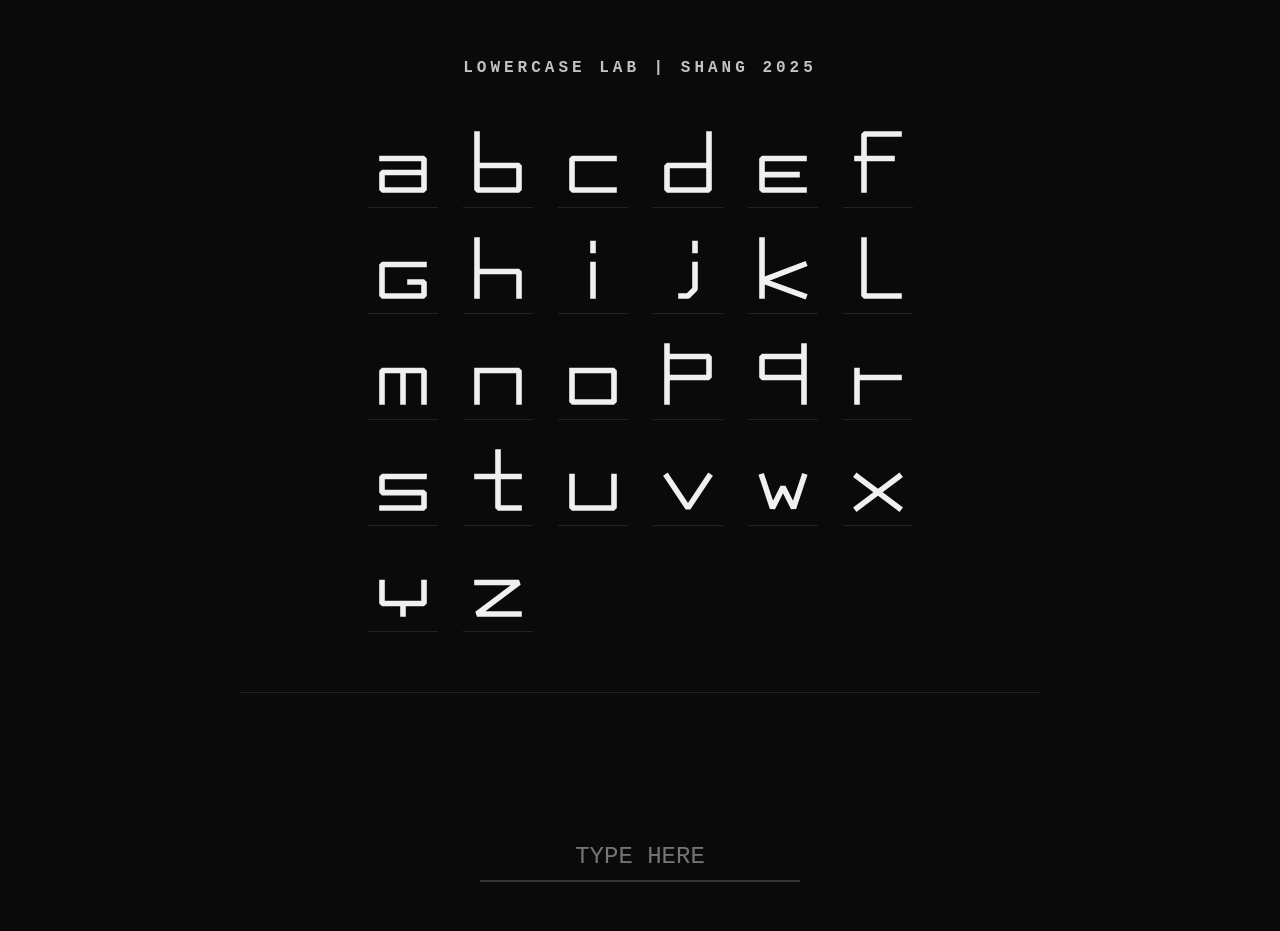
==== index.html @ 4e5b0068 "lowercase" ====
<!DOCTYPE html>
<html lang="en">
  <head>
    <meta charset="UTF-8" />
    <meta name="viewport" content="width=device-width, initial-scale=1.0" />
    <title>lowercase - SHANG</title>
    <style>
      :root {
        --bg-color: #0a0a0a;
        --stroke-color: #f0f0f0;
        --accent-color: #00d2ff;
        --stroke-width: 8px;
        --size: 70px;
      }

      body {
        background-color: var(--bg-color);
        font-family: "Courier New", monospace;
        display: flex;
        flex-direction: column;
        align-items: center;
        padding: 40px;
        color: #888;
      }

      h1 {
        color: var(--stroke-color);
        font-size: 16px;
        text-transform: uppercase;
        letter-spacing: 4px;
        margin-bottom: 50px;
        opacity: 0.8;
      }

      .alphabet-grid {
        display: grid;
        grid-template-columns: repeat(6, 1fr);
        gap: 25px;
        margin-bottom: 60px;
      }

      .char-card {
        width: var(--size);
        height: var(--size);
        border-bottom: 1px solid #222;
        display: flex;
        justify-content: center;
        align-items: flex-end;
        padding-bottom: 10px;
        transition: transform 0.2s;
      }

      .char-card:hover {
        transform: translateY(-5px);
      }

      svg {
        width: 100%;
        height: 100%;
        overflow: visible;
      }

      path,
      line,
      polyline {
        fill: none;
        stroke: var(--stroke-color);
        stroke-width: var(--stroke-width);
        stroke-linecap: square;
        stroke-linejoin: bevel;
        transition: stroke 0.3s ease;
      }

      .char-card:hover path,
      .char-card:hover line {
        stroke: var(--accent-color);
        filter: drop-shadow(0 0 4px var(--accent-color));
      }

      .playground {
        width: 100%;
        max-width: 800px;
        border-top: 1px solid #222;
        padding-top: 40px;
        text-align: center;
      }

      .input-display {
        display: flex;
        flex-wrap: wrap;
        justify-content: center;
        align-items: flex-end;
        gap: 4px;
        min-height: 80px;
        margin-bottom: 20px;
      }

      .input-display div {
        width: 40px;
        height: 60px;
      }

      input {
        background: transparent;
        border: none;
        border-bottom: 2px solid #333;
        color: var(--stroke-color);
        font-size: 24px;
        text-align: center;
        padding: 10px;
        outline: none;
        font-family: monospace;
        width: 300px;
        transition: border-color 0.3s;
      }

      input:focus {
        border-color: var(--accent-color);
      }
    </style>
  </head>
  <body>
    <h1>lowercase lab | SHANG 2025</h1>

    <div class="alphabet-grid" id="grid"></div>

    <div class="playground">
      <div class="input-display" id="display"></div>
      <input
        type="text"
        id="texter"
        placeholder="TYPE HERE"
        maxlength="20"
        autocomplete="off"
      />
    </div>

    <script>
      /* 
           UNIFORM WIDTH LOGIC:
           Every letter (except pure vertical strokes i/j) must fill 
           Left X: 20 to Right X: 80.
           
           This standardizes the 'visual block' of the font.
           p and q bowl: Moved up to Y=25 to Y=55 (maintained from prev request).
        */

      const alphabet = {
        a: '<path d="M20 45 H80 V90 H20 V65 H80" />',
        b: '<path d="M20 10 V90 H80 V55 H20" />',
        c: '<path d="M80 45 H20 V90 H80" />',
        d: '<path d="M80 10 V90 H20 V55 H80" />',
        e: '<path d="M80 90 H20 V45 H80 M20 68 H70" />',
        f: '<path d="M30 90 V10 H80 M20 45 H70" />', // Extended bars
        g: '<path d="M80 45 H20 V90 H80 V70 H60" />',
        h: '<path d="M20 10 V90 M20 55 H80 V90" />',

        // i and j: Maintained as lines, centered
        i: '<path d="M50 45 V90 M50 15 V25" />',
        j: '<path d="M60 45 V80 L50 90 H40 M60 15 V25" />',

        k: '<path d="M20 10 V90 M80 45 L20 68 L80 90" />', // Stretched width
        l: '<path d="M30 10 V90 H80" />', // Widened base
        m: '<path d="M20 90 V45 H50 V90 M50 45 H80 V90" />', // Compressed to fit 20-80
        n: '<path d="M20 45 V90 M20 45 H80 V90" />',
        o: '<path d="M20 45 H80 V90 H20 V45" />',

        // p and q: High-waisted (y25-55) + Wide (x20-80)
        p: '<path d="M20 90 V10 M20 25 H80 V55 H20" />',
        q: '<path d="M80 90 V10 M80 25 H20 V55 H80" />',

        r: '<path d="M20 45 V90 M20 55 H80" />', // Extended arm
        s: '<path d="M80 45 H20 V68 H80 V90 H20" />',
        t: '<path d="M50 10 V90 H80 M20 45 H80" />', // Extended crossbar
        u: '<path d="M20 45 V90 H80 V45" />',
        v: '<path d="M20 45 L50 90 L80 45" />',
        w: '<path d="M20 45 L35 90 L50 60 L65 90 L80 45" />', // Compressed to fit 20-80
        x: '<path d="M20 45 L80 90 M80 45 L20 90" />',
        y: '<path d="M20 45 V75 H80 V45 M50 75 V90" />',
        z: '<path d="M20 45 H80 L20 90 H80" />',
      };

      const grid = document.getElementById("grid");
      const input = document.getElementById("texter");
      const display = document.getElementById("display");

      // Render Grid
      Object.keys(alphabet).forEach((key) => {
        const card = document.createElement("div");
        card.className = "char-card";
        card.innerHTML = `<svg viewBox="0 0 100 100">${alphabet[key]}</svg>`;
        grid.appendChild(card);
      });

      // Interactive Typer
      input.addEventListener("input", (e) => {
        const val = e.target.value.toLowerCase();
        display.innerHTML = "";
        for (let char of val) {
          if (alphabet[char]) {
            const div = document.createElement("div");
            div.innerHTML = `<svg viewBox="0 0 100 100">${alphabet[char]}</svg>`;
            display.appendChild(div);
          } else if (char === " ") {
            const space = document.createElement("div");
            space.style.width = "20px";
            display.appendChild(space);
          }
        }
      });
    </script>
  </body>
</html>
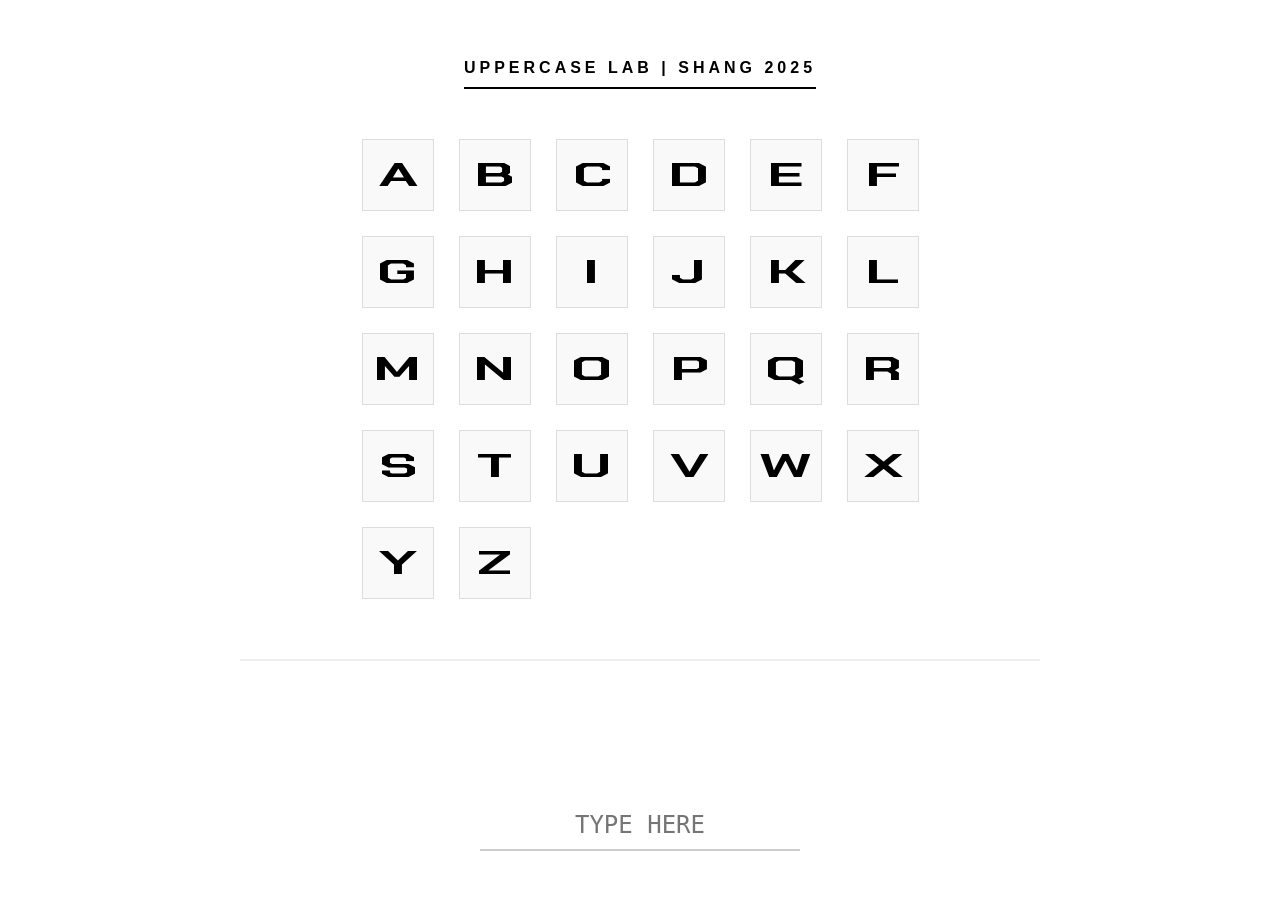
==== commit 2d2a4589: "UPPERCASE" ====
--- a/index.html
+++ b/index.html
@@ -3,24 +3,32 @@
   <head>
     <meta charset="UTF-8" />
     <meta name="viewport" content="width=device-width, initial-scale=1.0" />
-    <title>lowercase - SHANG</title>
+    <title>UPPERCASE - SHANG</title>
+
+    <!-- Import Font from UPPERCASE.html -->
     <style>
+      @import url("https://fonts.googleapis.com/css2?family=Chakra+Petch:wght@700&display=swap");
+
       :root {
-        --bg-color: #0a0a0a;
-        --stroke-color: #f0f0f0;
+        /* Colors updated to White Background / Black Text */
+        --bg-color: #ffffff;
+        --stroke-color: #000000;
         --accent-color: #00d2ff;
-        --stroke-width: 8px;
+        --card-bg-hover: #000000;
+        --text-hover: #ffffff;
         --size: 70px;
       }
 
       body {
         background-color: var(--bg-color);
-        font-family: "Courier New", monospace;
+        /* Font for UI elements (not the display font) */
+        font-family: "Helvetica Neue", Helvetica, Arial, sans-serif;
         display: flex;
         flex-direction: column;
         align-items: center;
         padding: 40px;
-        color: #888;
+        color: #333;
+        transition: background-color 0.3s, color 0.3s;
       }
 
       h1 {
@@ -29,9 +37,12 @@
         text-transform: uppercase;
         letter-spacing: 4px;
         margin-bottom: 50px;
-        opacity: 0.8;
+        font-weight: bold;
+        border-bottom: 2px solid var(--stroke-color);
+        padding-bottom: 10px;
       }
 
+      /* GRID LAYOUT from LOWERCASE.html */
       .alphabet-grid {
         display: grid;
         grid-template-columns: repeat(6, 1fr);
@@ -42,45 +53,47 @@
       .char-card {
         width: var(--size);
         height: var(--size);
-        border-bottom: 1px solid #222;
+        border: 1px solid #ddd; /* Lighter border for white mode */
         display: flex;
         justify-content: center;
-        align-items: flex-end;
-        padding-bottom: 10px;
-        transition: transform 0.2s;
+        align-items: center;
+        transition: transform 0.2s, background-color 0.2s, border-color 0.2s;
+        background: #f9f9f9;
+        overflow: hidden;
       }
 
       .char-card:hover {
         transform: translateY(-5px);
+        background-color: var(--card-bg-hover);
+        border-color: var(--card-bg-hover);
       }
 
-      svg {
-        width: 100%;
-        height: 100%;
-        overflow: visible;
+      /* THE FONT STYLE from UPPERCASE.html */
+      .tech-char {
+        font-family: "Chakra Petch", sans-serif;
+        font-weight: 700;
+        font-size: 40px; /* Adjusted to fit the card size */
+        color: var(--stroke-color);
+
+        /* The specific transform requested */
+        transform: scale(1.5, 0.8);
+
+        /* Clean rendering */
+        text-shadow: none;
+        -webkit-font-smoothing: antialiased;
+        pointer-events: none; /* Let clicks pass to card */
+        transition: color 0.2s;
       }
 
-      path,
-      line,
-      polyline {
-        fill: none;
-        stroke: var(--stroke-color);
-        stroke-width: var(--stroke-width);
-        stroke-linecap: square;
-        stroke-linejoin: bevel;
-        transition: stroke 0.3s ease;
+      .char-card:hover .tech-char {
+        color: var(--text-hover);
       }
 
-      .char-card:hover path,
-      .char-card:hover line {
-        stroke: var(--accent-color);
-        filter: drop-shadow(0 0 4px var(--accent-color));
-      }
-
+      /* PLAYGROUND SECTION from LOWERCASE.html */
       .playground {
         width: 100%;
         max-width: 800px;
-        border-top: 1px solid #222;
+        border-top: 2px solid #eee;
         padding-top: 40px;
         text-align: center;
       }
@@ -90,20 +103,24 @@
         flex-wrap: wrap;
         justify-content: center;
         align-items: flex-end;
-        gap: 4px;
+        gap: 10px; /* Slightly more gap for the wide font */
         min-height: 80px;
         margin-bottom: 20px;
       }
 
+      /* Container for typed letters */
       .input-display div {
-        width: 40px;
+        width: 50px;
         height: 60px;
+        display: flex;
+        justify-content: center;
+        align-items: center;
       }
 
       input {
         background: transparent;
         border: none;
-        border-bottom: 2px solid #333;
+        border-bottom: 2px solid #ccc;
         color: var(--stroke-color);
         font-size: 24px;
         text-align: center;
@@ -112,15 +129,16 @@
         font-family: monospace;
         width: 300px;
         transition: border-color 0.3s;
+        text-transform: uppercase;
       }
 
       input:focus {
-        border-color: var(--accent-color);
+        border-color: var(--stroke-color);
       }
     </style>
   </head>
   <body>
-    <h1>lowercase lab | SHANG 2025</h1>
+    <h1>UPPERCASE LAB | SHANG 2025</h1>
 
     <div class="alphabet-grid" id="grid"></div>
 
@@ -136,75 +154,37 @@
     </div>
 
     <script>
-      /* 
-           UNIFORM WIDTH LOGIC:
-           Every letter (except pure vertical strokes i/j) must fill 
-           Left X: 20 to Right X: 80.
-           
-           This standardizes the 'visual block' of the font.
-           p and q bowl: Moved up to Y=25 to Y=55 (maintained from prev request).
-        */
-
-      const alphabet = {
-        a: '<path d="M20 45 H80 V90 H20 V65 H80" />',
-        b: '<path d="M20 10 V90 H80 V55 H20" />',
-        c: '<path d="M80 45 H20 V90 H80" />',
-        d: '<path d="M80 10 V90 H20 V55 H80" />',
-        e: '<path d="M80 90 H20 V45 H80 M20 68 H70" />',
-        f: '<path d="M30 90 V10 H80 M20 45 H70" />', // Extended bars
-        g: '<path d="M80 45 H20 V90 H80 V70 H60" />',
-        h: '<path d="M20 10 V90 M20 55 H80 V90" />',
-
-        // i and j: Maintained as lines, centered
-        i: '<path d="M50 45 V90 M50 15 V25" />',
-        j: '<path d="M60 45 V80 L50 90 H40 M60 15 V25" />',
-
-        k: '<path d="M20 10 V90 M80 45 L20 68 L80 90" />', // Stretched width
-        l: '<path d="M30 10 V90 H80" />', // Widened base
-        m: '<path d="M20 90 V45 H50 V90 M50 45 H80 V90" />', // Compressed to fit 20-80
-        n: '<path d="M20 45 V90 M20 45 H80 V90" />',
-        o: '<path d="M20 45 H80 V90 H20 V45" />',
-
-        // p and q: High-waisted (y25-55) + Wide (x20-80)
-        p: '<path d="M20 90 V10 M20 25 H80 V55 H20" />',
-        q: '<path d="M80 90 V10 M80 25 H20 V55 H80" />',
-
-        r: '<path d="M20 45 V90 M20 55 H80" />', // Extended arm
-        s: '<path d="M80 45 H20 V68 H80 V90 H20" />',
-        t: '<path d="M50 10 V90 H80 M20 45 H80" />', // Extended crossbar
-        u: '<path d="M20 45 V90 H80 V45" />',
-        v: '<path d="M20 45 L50 90 L80 45" />',
-        w: '<path d="M20 45 L35 90 L50 60 L65 90 L80 45" />', // Compressed to fit 20-80
-        x: '<path d="M20 45 L80 90 M80 45 L20 90" />',
-        y: '<path d="M20 45 V75 H80 V45 M50 75 V90" />',
-        z: '<path d="M20 45 H80 L20 90 H80" />',
-      };
-
+      // We simply generate A-Z since we are using a Web Font now
+      const chars = "ABCDEFGHIJKLMNOPQRSTUVWXYZ".split("");
       const grid = document.getElementById("grid");
       const input = document.getElementById("texter");
       const display = document.getElementById("display");
 
       // Render Grid
-      Object.keys(alphabet).forEach((key) => {
+      chars.forEach((char) => {
         const card = document.createElement("div");
         card.className = "char-card";
-        card.innerHTML = `<svg viewBox="0 0 100 100">${alphabet[key]}</svg>`;
+        // Using the class 'tech-char' to apply the UPPERCASE style logic
+        card.innerHTML = `<span class="tech-char">${char}</span>`;
         grid.appendChild(card);
       });
 
       // Interactive Typer
       input.addEventListener("input", (e) => {
-        const val = e.target.value.toLowerCase();
+        // Force Uppercase
+        const val = e.target.value.toUpperCase();
         display.innerHTML = "";
+
         for (let char of val) {
-          if (alphabet[char]) {
+          if (char === " ") {
+            const space = document.createElement("div");
+            space.style.width = "30px";
+            display.appendChild(space);
+          } else {
             const div = document.createElement("div");
-            div.innerHTML = `<svg viewBox="0 0 100 100">${alphabet[char]}</svg>`;
+            // Apply the same font class to the typed text
+            div.innerHTML = `<span class="tech-char">${char}</span>`;
             display.appendChild(div);
-          } else if (char === " ") {
-            const space = document.createElement("div");
-            space.style.width = "20px";
-            display.appendChild(space);
           }
         }
       });
